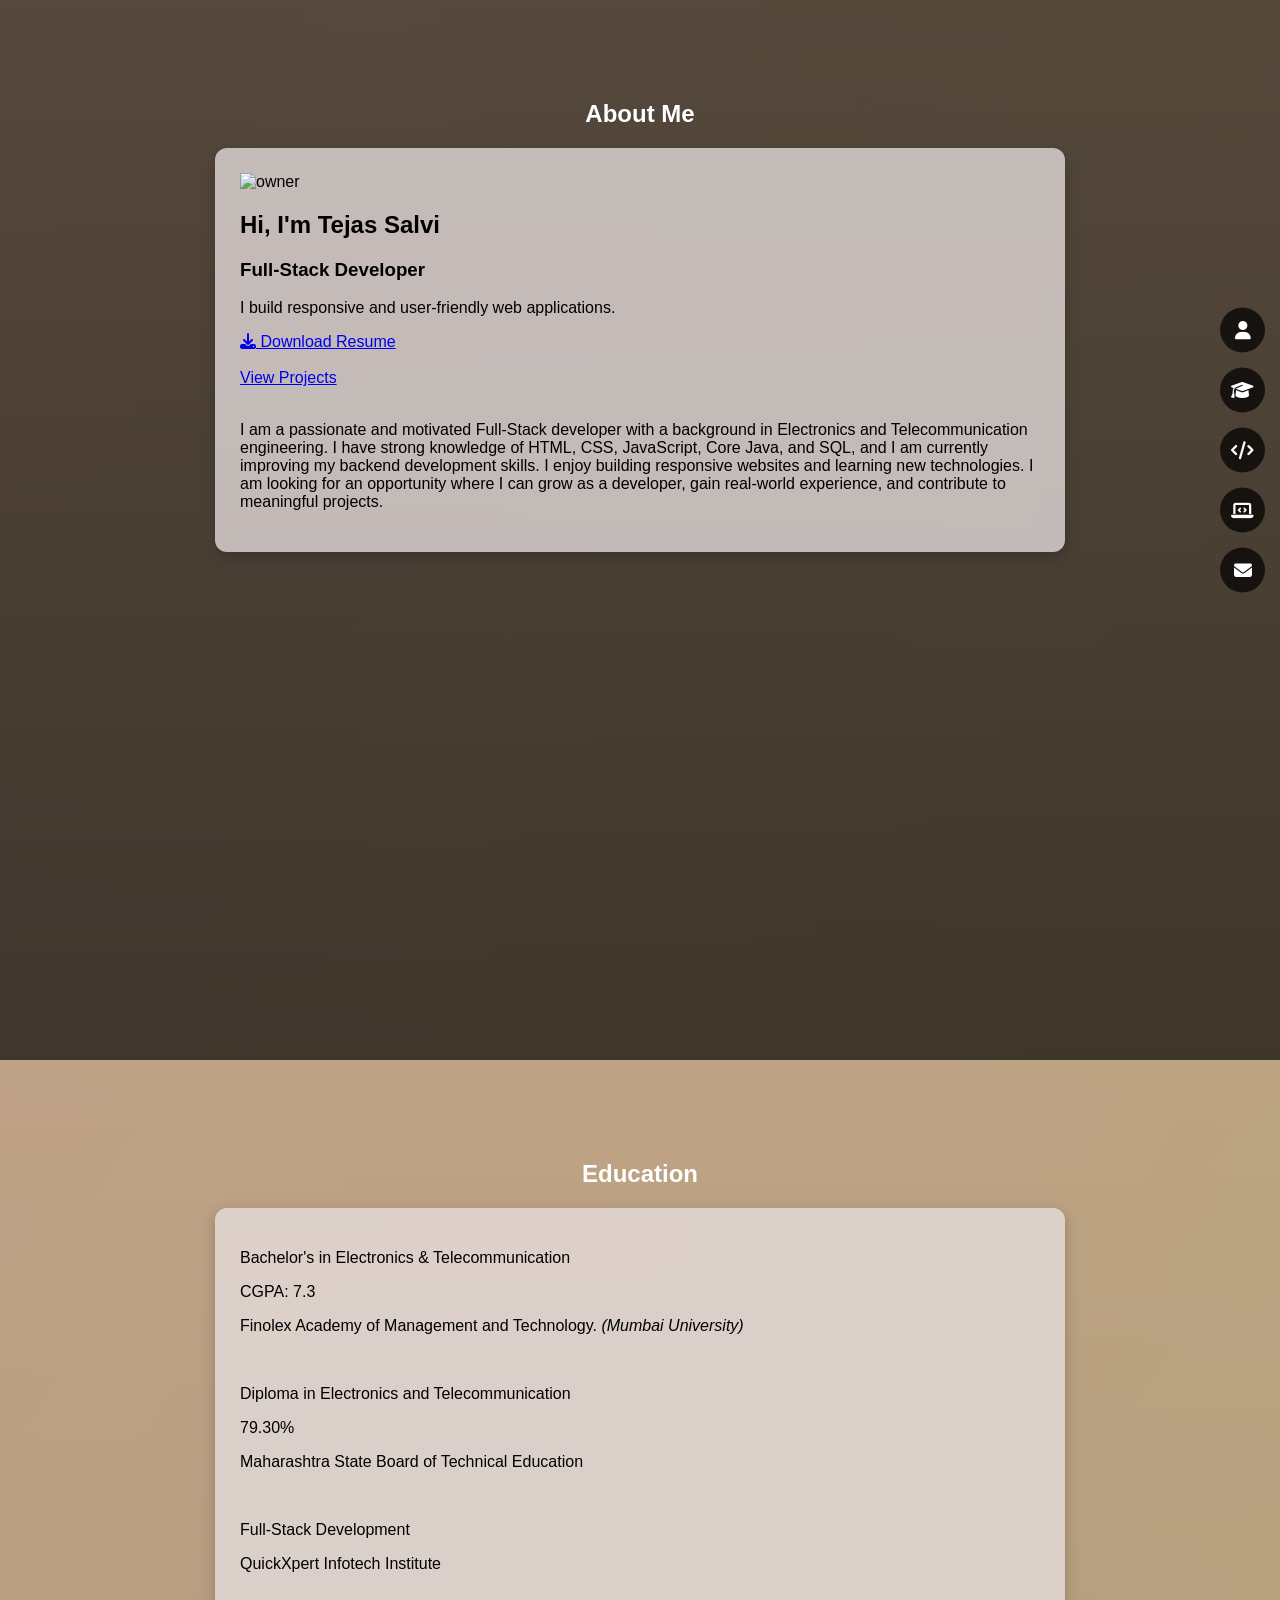
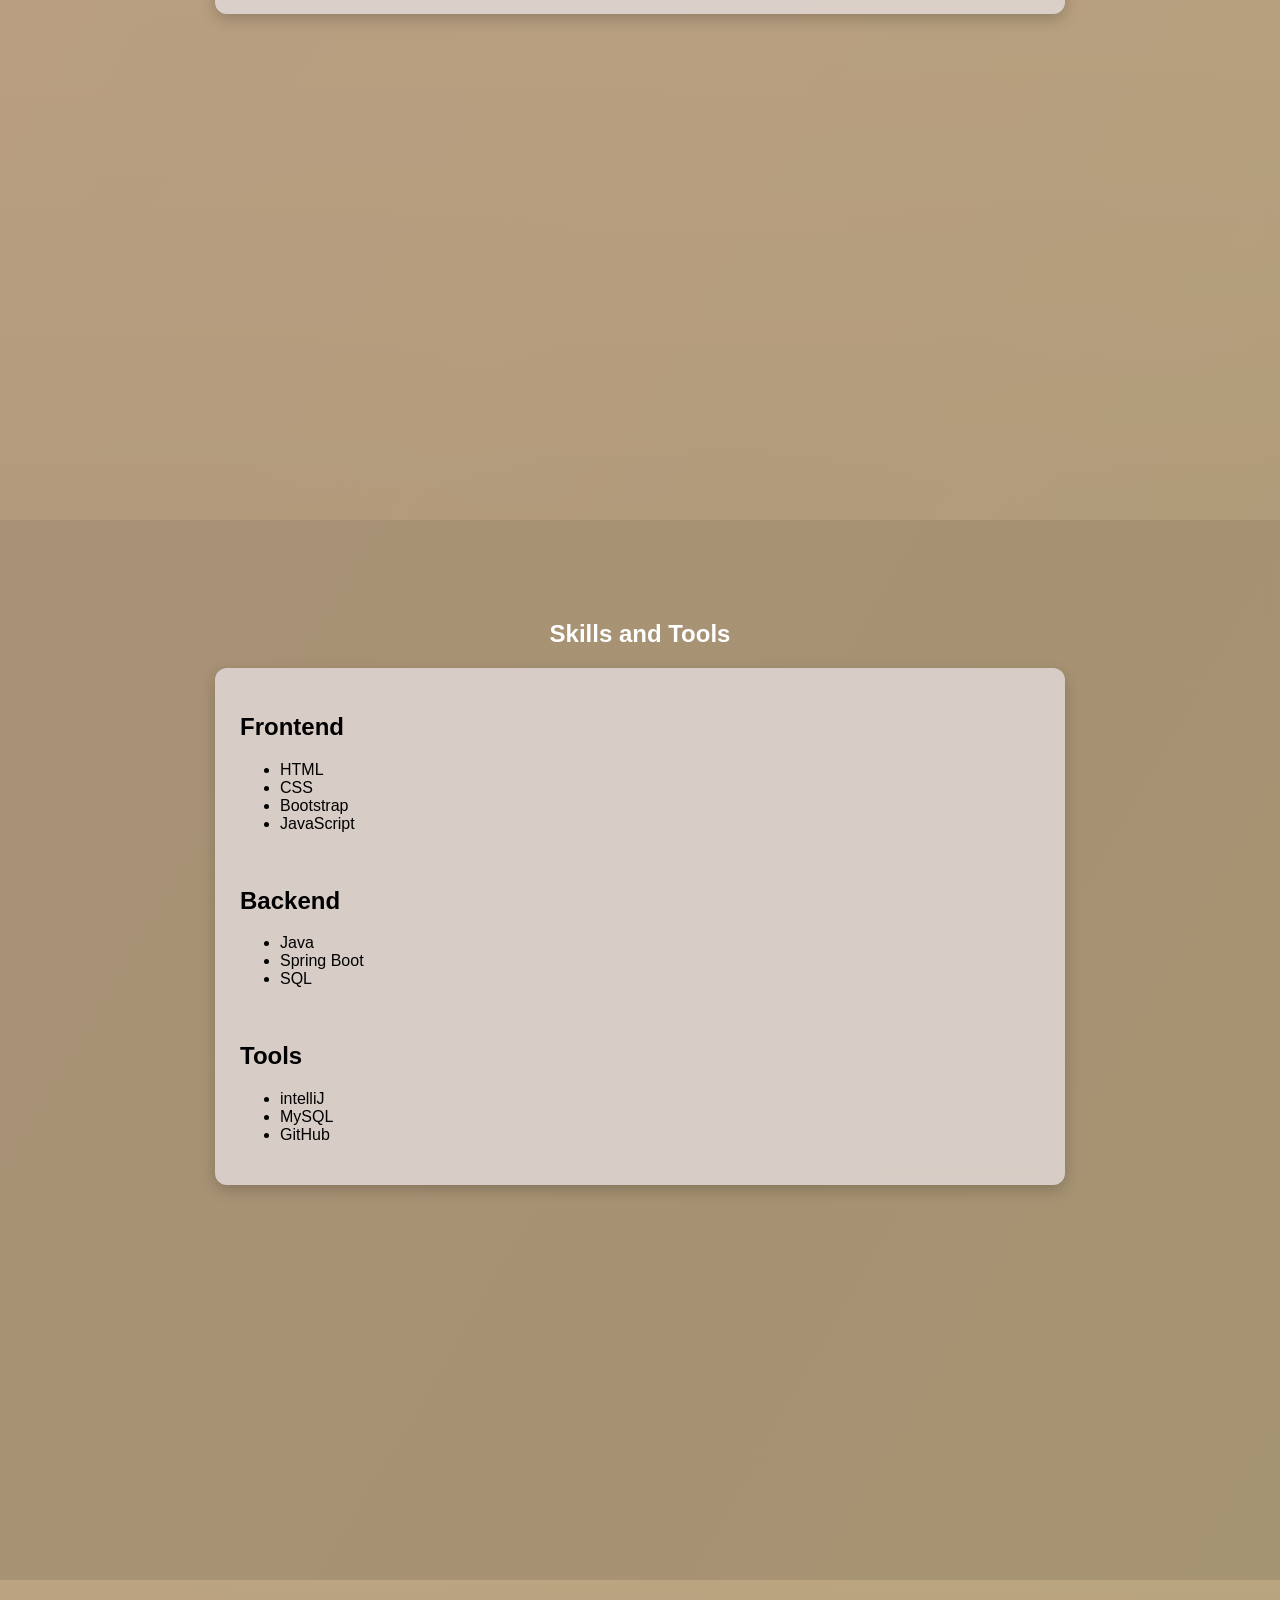
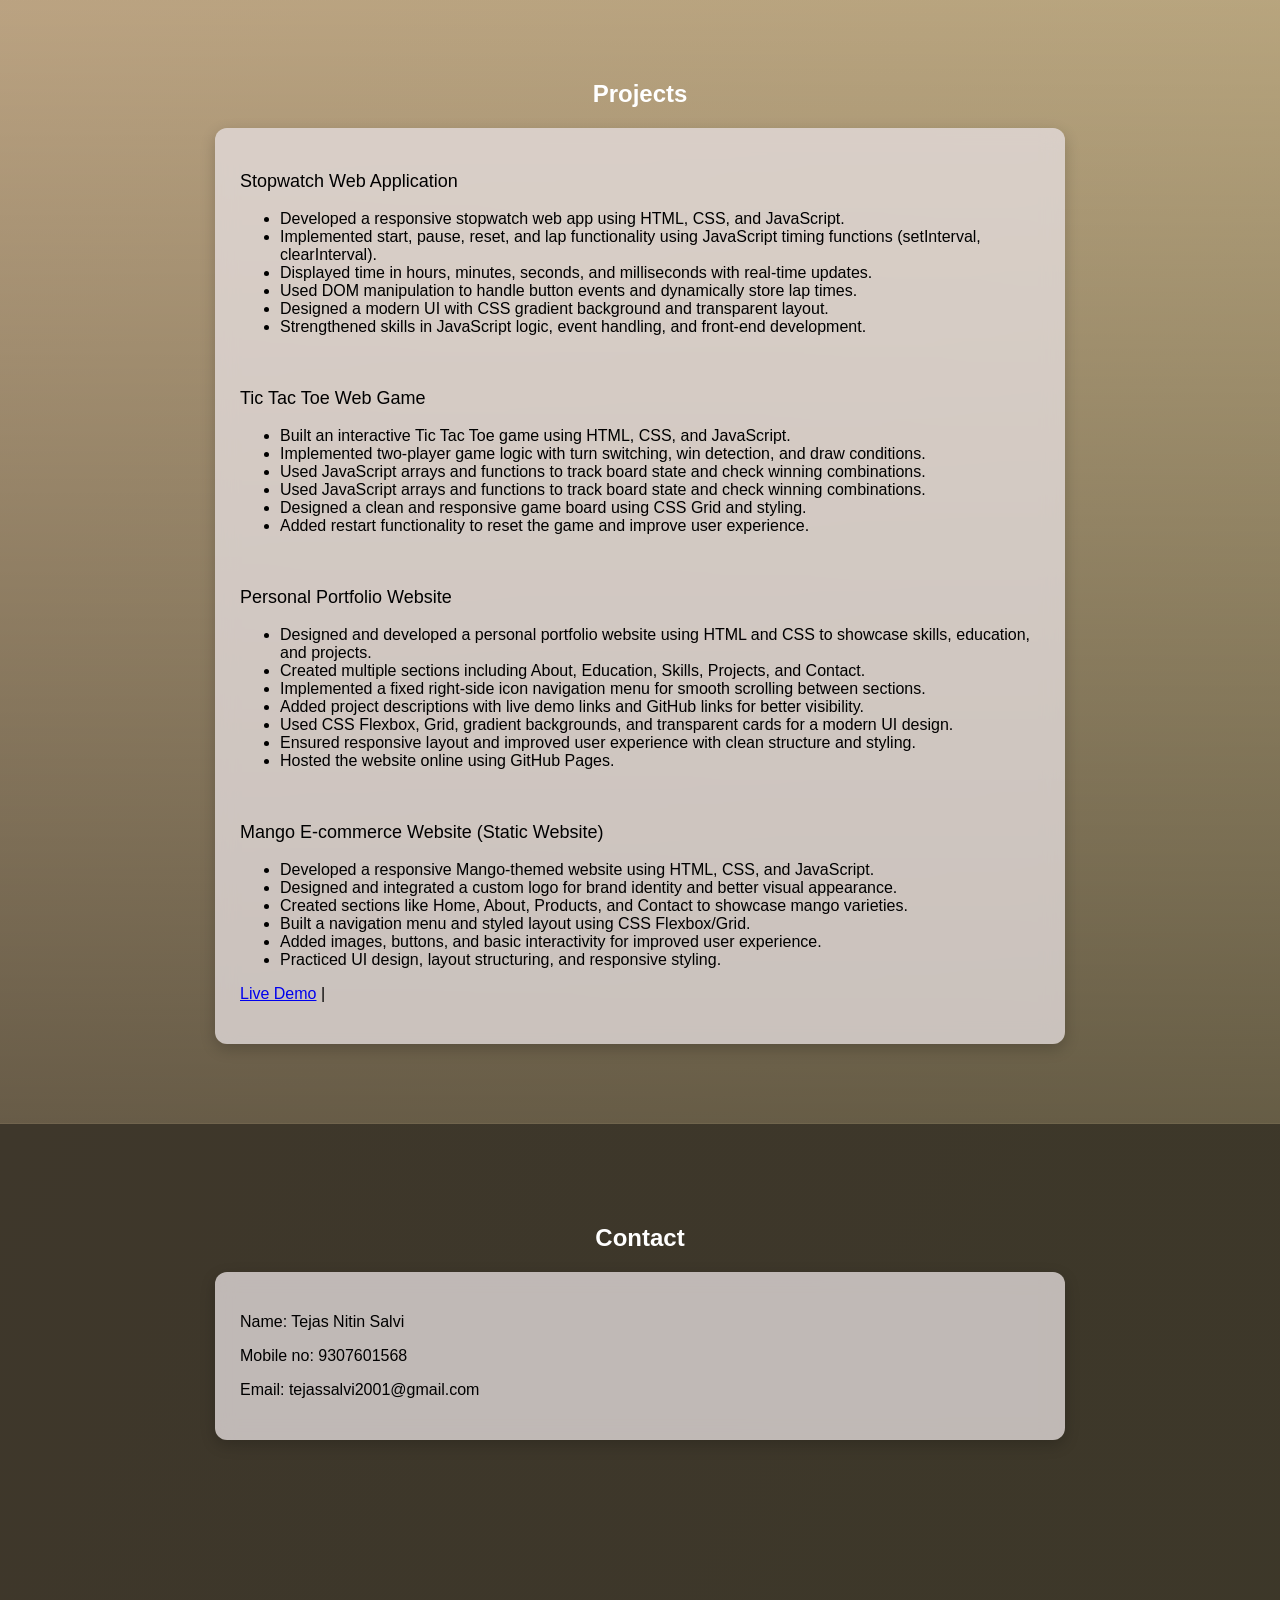
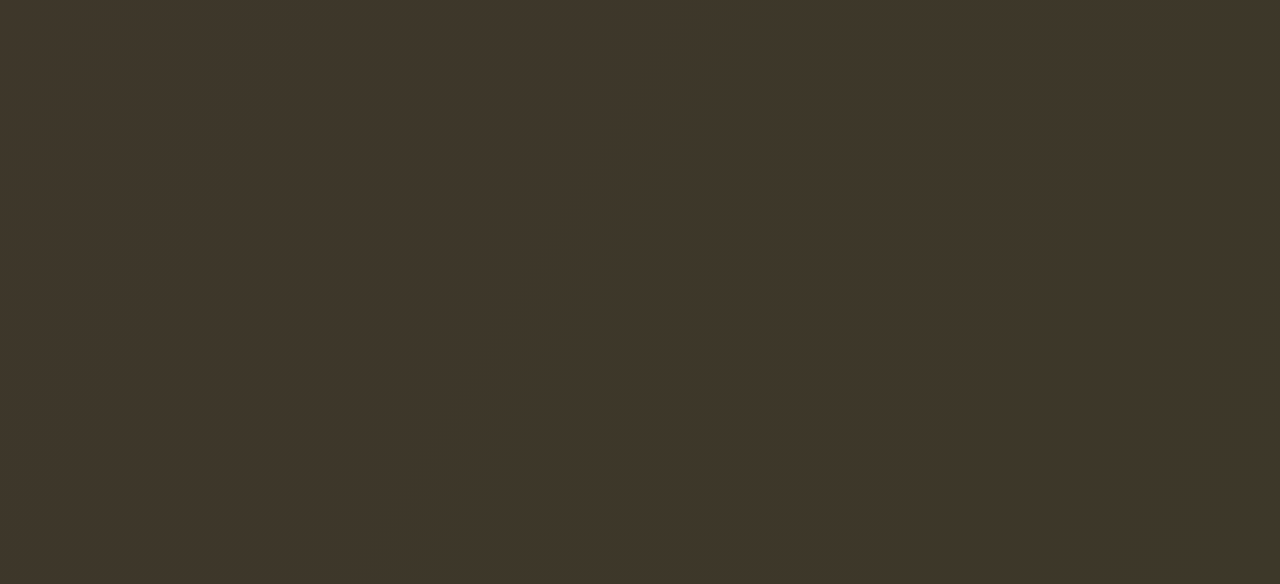
==== index.html @ 6af4f70e "Add files via upload" ====
<!DOCTYPE html>
<html lang="en">
<head>
<meta charset="UTF-8">
<meta name="viewport" content="width=device-width, initial-scale=1.0">
<link rel="stylesheet" href="style.css">
<title>Portfolio</title>

<!-- icons -->
<link rel="stylesheet" href="https://cdnjs.cloudflare.com/ajax/libs/font-awesome/6.5.0/css/all.min.css">
</head>

<body>

<!-- RIGHT ICON BUTTONS -->
<div class="right-menu">
  <a href="#about"><i class="fa fa-user"></i></a>
  <a href="#education"><i class="fa fa-graduation-cap"></i></a>
  <a href="#skills"><i class="fa fa-code"></i></a>
  <a href="#projects"><i class="fa fa-laptop-code"></i></a>
  <a href="#contact"><i class="fa fa-envelope"></i></a>
</div>

<!-- ABOUT -->
<section id="about">
  <h1 style="color:white">About Me</h1>
  <div class="card">
    <img class="owner" src="image/owner.jpeg" alt="owner">
   
  <h2>Hi, I'm Tejas Salvi</h2>
  <h3>Full-Stack Developer</h3>
  <p>I build responsive and user-friendly web applications.</p>
  <a href="Tejas_Salvi_cv.pdf" download class="btn">
    <i class="fa fa-download"></i> Download Resume
  </a>
  <br><br>
  <a href="#projects" class="btn">View Projects</a>
  <br> <br>
    <p class="about_p"> I am a passionate and motivated Full-Stack developer with a background in Electronics and Telecommunication engineering. I have strong knowledge of HTML, CSS, JavaScript, Core Java, and SQL, and I am currently improving my backend development skills.
I enjoy building responsive websites and learning new technologies. I am looking for an opportunity where I can grow as a developer, gain real-world experience, and contribute to meaningful projects.
</p>
  </div>
</section>

<!-- EDUCATION -->
<section id="education">
  <h1 style="color:white">Education</h1>
  <div class="card">
    <p>Bachelor's in Electronics & Telecommunication</p>
    <p>CGPA: 7.3</p>
    <p>Finolex Academy of Management and Technology. <i>(Mumbai University)</i></p>
    <br>
    <p>Diploma in Electronics and Telecommunication</p>
    <p>79.30%</p>
    <p>Maharashtra State Board of Technical Education</p>
    <br>
    <p>Full-Stack Development</p>
    <p>QuickXpert Infotech Institute </p>
  </div>
</section>

<!-- SKILLS -->
<section id="skills">
  <h1 style="color:white">Skills and Tools</h1>
  <div class="card">
    <h2>Frontend</h2>
    <ul>
      <li>HTML</li>
      <li>CSS</li>
      <li>Bootstrap</li>
      <li>JavaScript</li> 
    </ul>
    <br>
    <h2>Backend</h2>
    <ul>
      <li>Java</li>
      <li>Spring Boot</li>
      <li>SQL</li>
    </ul>
    <br>
    <h2>Tools</h2>
    <ul>
      <li>intelliJ</li>
      <li>MySQL</li>
      <li>GitHub</li>
    </ul>
  </div>
</section>

<!-- PROJECTS -->
<section id="projects">
  <h1 style="color:white">Projects</h1>
  <div class="card">

    <!-- 1st project -->

<!-- 1nd project -->

    <p class="heading">Stopwatch Web Application </p>
    <p>
      <ul>
<li>Developed a responsive stopwatch web app using HTML, CSS, and JavaScript.</li>
<li>Implemented start, pause, reset, and lap functionality using JavaScript timing functions (setInterval, clearInterval).</li>
<li>Displayed time in hours, minutes, seconds, and milliseconds with real-time updates.</li>    
<li>Used DOM manipulation to handle button events and dynamically store lap times.</li>
<li>Designed a modern UI with CSS gradient background and transparent layout.</li>
<li>Strengthened skills in JavaScript logic, event handling, and front-end development.</li>
</ul>
  </p>
  <br>

<!-- // 3rd project -->
  <p class="heading">Tic Tac Toe Web Game</p>
  <p>
    <ul>
      <li>Built an interactive Tic Tac Toe game using HTML, CSS, and JavaScript.</li>
      <li>Implemented two-player game logic with turn switching, win detection, and draw conditions.</li>
      <li>Used JavaScript arrays and functions to track board state and check winning combinations.</li>
      <li>Used JavaScript arrays and functions to track board state and check winning combinations.</li>
      <li>Designed a clean and responsive game board using CSS Grid and styling.</li>
      <li>Added restart functionality to reset the game and improve user experience.</li>
    </ul>
  </p>
  <br>
  <!-- 4th project -->

    <p class="heading">Personal Portfolio Website</p>
    <p><ul>
      <li>Designed and developed a personal portfolio website using HTML and CSS to showcase skills, education, and projects.</li>
      <li>Created multiple sections including About, Education, Skills, Projects, and Contact.</li>
      <li>Implemented a fixed right-side icon navigation menu for smooth scrolling between sections.</li>
      <li>Added project descriptions with live demo links and GitHub links for better visibility.</li>
      <li>Used CSS Flexbox, Grid, gradient backgrounds, and transparent cards for a modern UI design.</li>
      <li>Ensured responsive layout and improved user experience with clean structure and styling.</li>
      <li>Hosted the website online using GitHub Pages.</li>
    </ul></p>
    <br>
    <p class="heading">Mango E-commerce Website (Static Website) </p>
  <p>
    <ul>
<li>Developed a responsive Mango-themed website using HTML, CSS, and JavaScript.</li>
<li>Designed and integrated a custom logo for brand identity and better visual appearance.</li>
<li>Created sections like Home, About, Products, and Contact to showcase mango varieties.</li>
<li>Built a navigation menu and styled layout using CSS Flexbox/Grid.</li>
<li>Added images, buttons, and basic interactivity for improved user experience.</li>
<li>Practiced UI design, layout structuring, and responsive styling.</li>
  </ul>
 <p><a href="https://tejassalvi2001-ux.github.io/mango-site/" target="_blank">Live Demo</a> |</p>
  </div>
</section>

<!-- CONTACT -->
<section id="contact">
  <h1 style="color:white">Contact</h1>
  <div class="card">
    <p>Name: Tejas Nitin Salvi</p>
    <p>Mobile no: 9307601568</p>
    <p>Email: tejassalvi2001@gmail.com</p>
  </div>
</section>

</body>
</html>
---- style.css ----
body{
  margin:0;
  font-family: Arial;
  scroll-behavior:smooth;
  background:linear-gradient(120deg,#d6b397,#cbbb89);
}

/* RIGHT ICON MENU */
.right-menu{
  position:fixed;
  right:15px;
  top:50%;
  transform:translateY(-50%);
  display:flex;
  flex-direction:column;
  gap:15px;
  z-index:1000;
}

.right-menu a{
  background:rgba(0,0,0,0.7);
  color:white;
  width:45px;
  height:45px;
  display:flex;
  align-items:center;
  justify-content:center;
  border-radius:50%;
  font-size:18px;
  transition:0.3s;
  text-decoration:none;
}

.right-menu a:hover{
  background:#007bff;
  transform:scale(1.1);
}

/* SECTIONS */
section{
  min-height:100vh;
  padding:80px 20px;
}

h1{
  text-align:center;
}

.card{
  max-width:800px;
  margin:auto;
  background: rgba(229, 221, 221, 0.786); /* light transparent */
  backdrop-filter: blur(10px);
  padding:25px;
  border-radius:12px;
  box-shadow:0 5px 15px rgba(0,0,0,0.2);

}


.heading{
  font-size: 18px;
}

.owner{
  height: 130px;
  width: 130px;

}

/* hover on card */
.card{
  transition:0.3s;
}

.card:hover{
  transform:translateY(-8px);
  box-shadow:0 10px 25px rgba(0,0,0,0.4);
}

#about{
  background:linear-gradient(rgba(0,0,0,0.6),rgba(0,0,0,0.7)),
  url("https://images.unsplash.com/photo-1498050108023-c5249f4df085");
  background-size:cover;
  background-position:center;
  color:black;
}

#education{
  background:  linear-gradient(rgba(0,0,0,0.10), rgba(0,0,0,0.15)),
  url("https://images.unsplash.com/photo-1503676260728-1c00da094a0b");
  background-size:cover;
  background-position:center;
  color:black;
}

#skills{
  background: linear-gradient(rgba(0,0,0,0.20), rgba(0,0,0,0.20)),
  url("https://images.unsplash.com/photo-1518770660439-4636190af475");
  background-size:cover;
  background-position:center;
  color:black;
}

#projects{
  background:linear-gradient(rgba(0,0,0,0.10),rgba(0,0,0,0.5)),
  url("https://images.unsplash.com/photo-1555066931-4365d14bab8c");
  background-size:cover;
  background-position:center;
  color:black;
}


#contact{
  background:
  linear-gradient(rgba(0,0,0,0.7), rgba(0,0,0,0.7)),
  url("https://images.unsplash.com/photo-1521791136064-7986c2920216");
  background-size: cover;
  background-position: center;
  color: black;
}
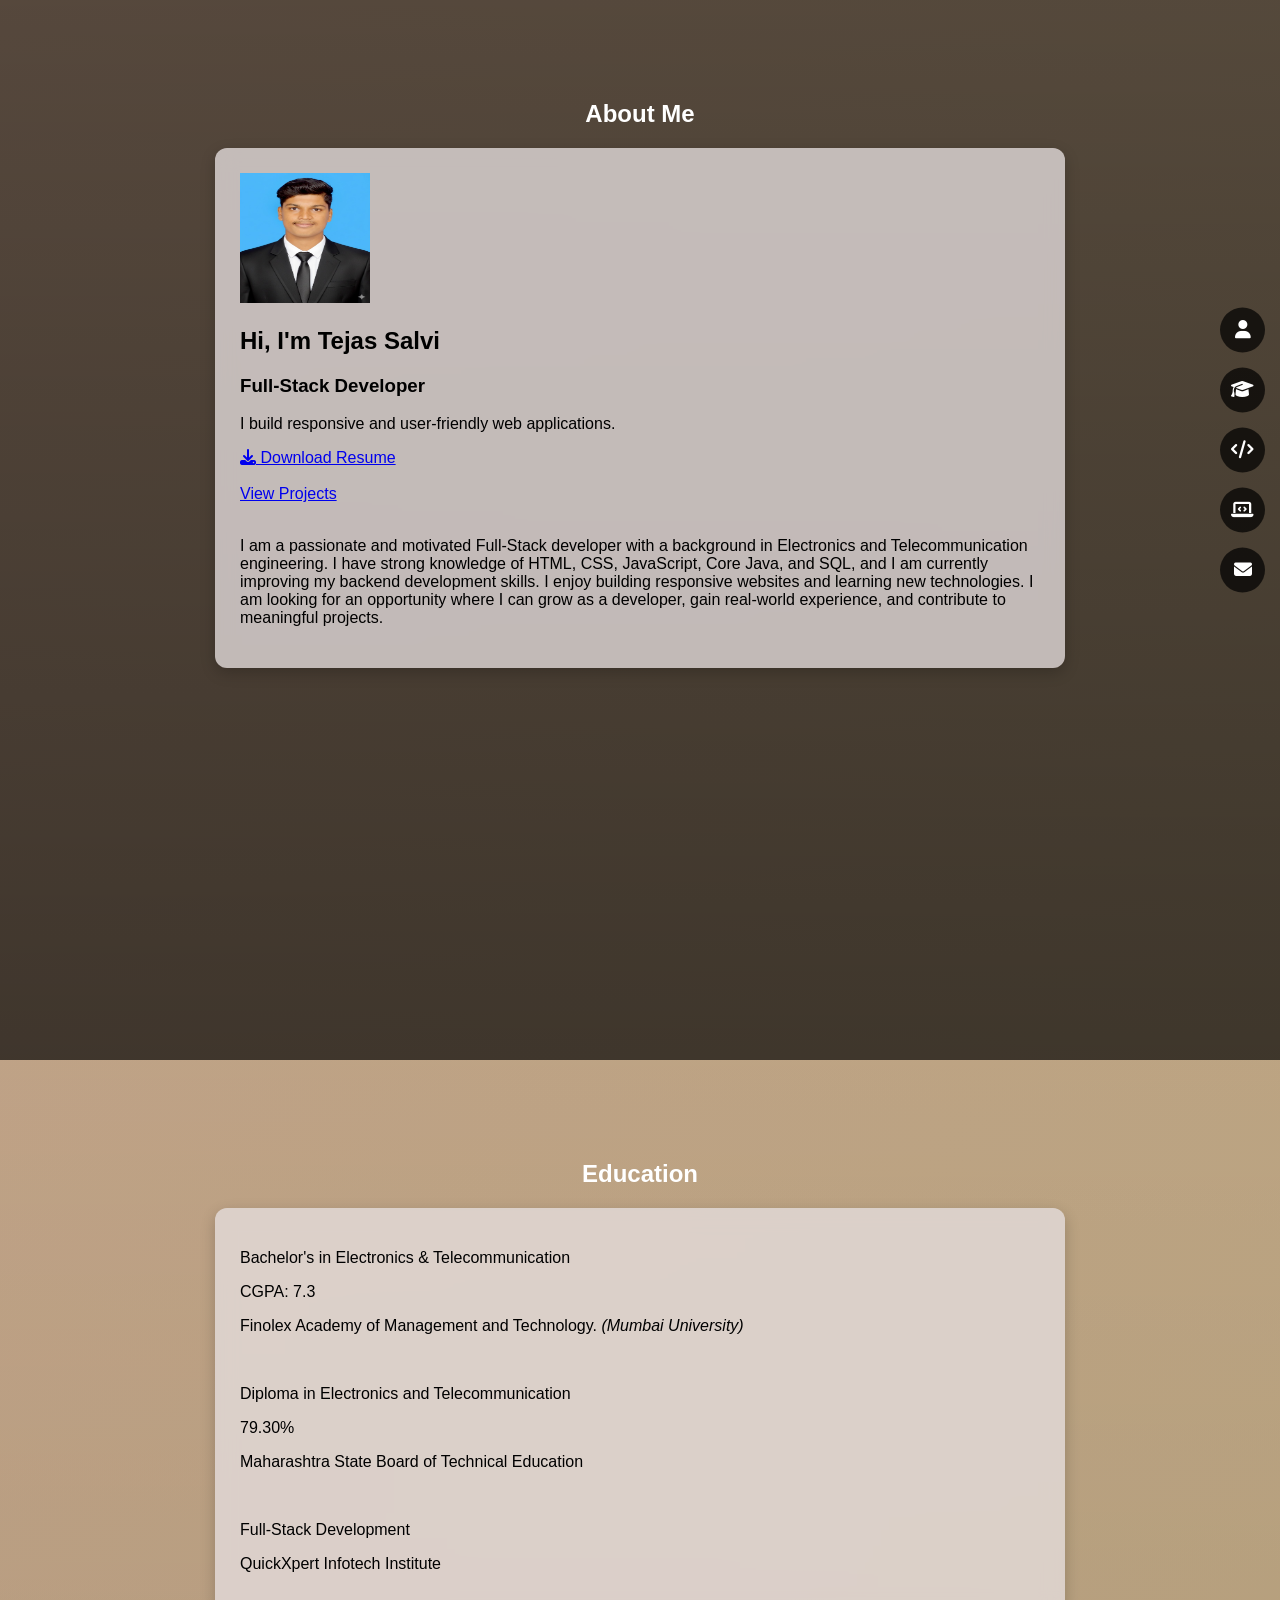
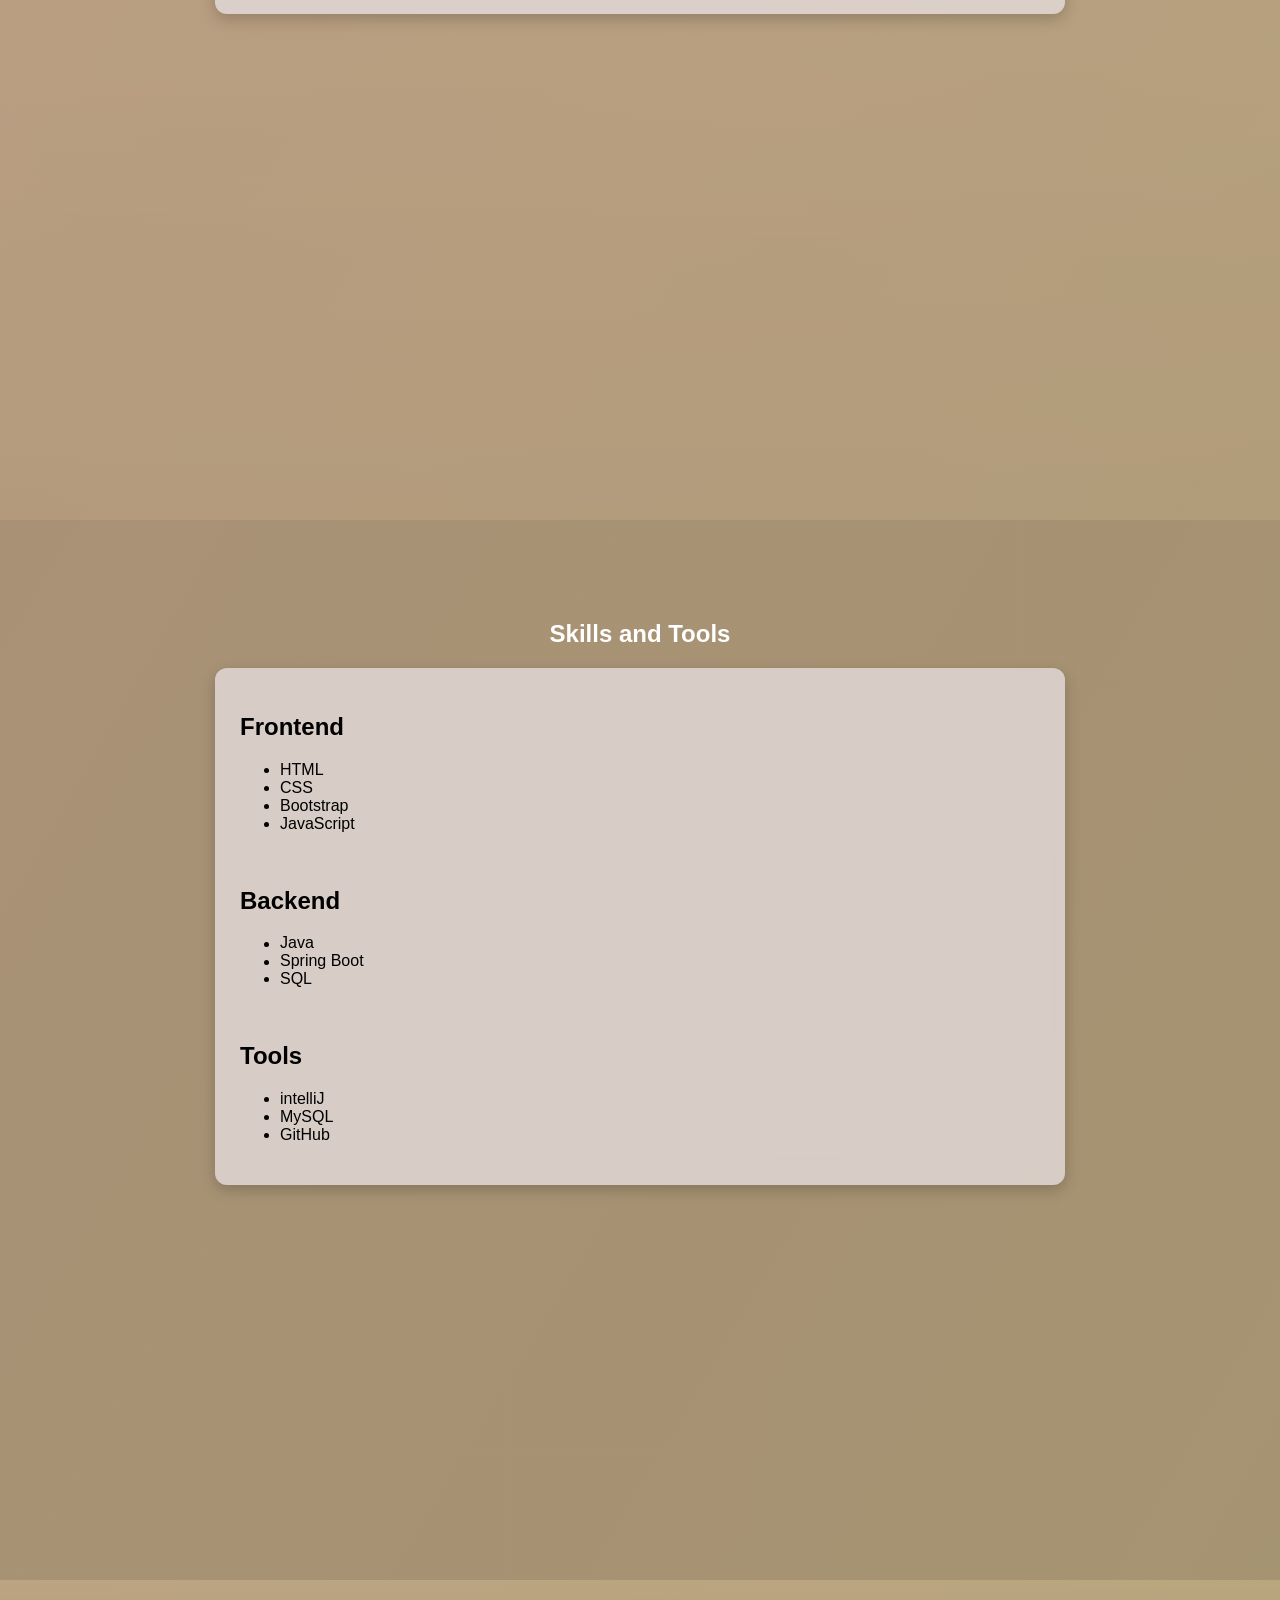
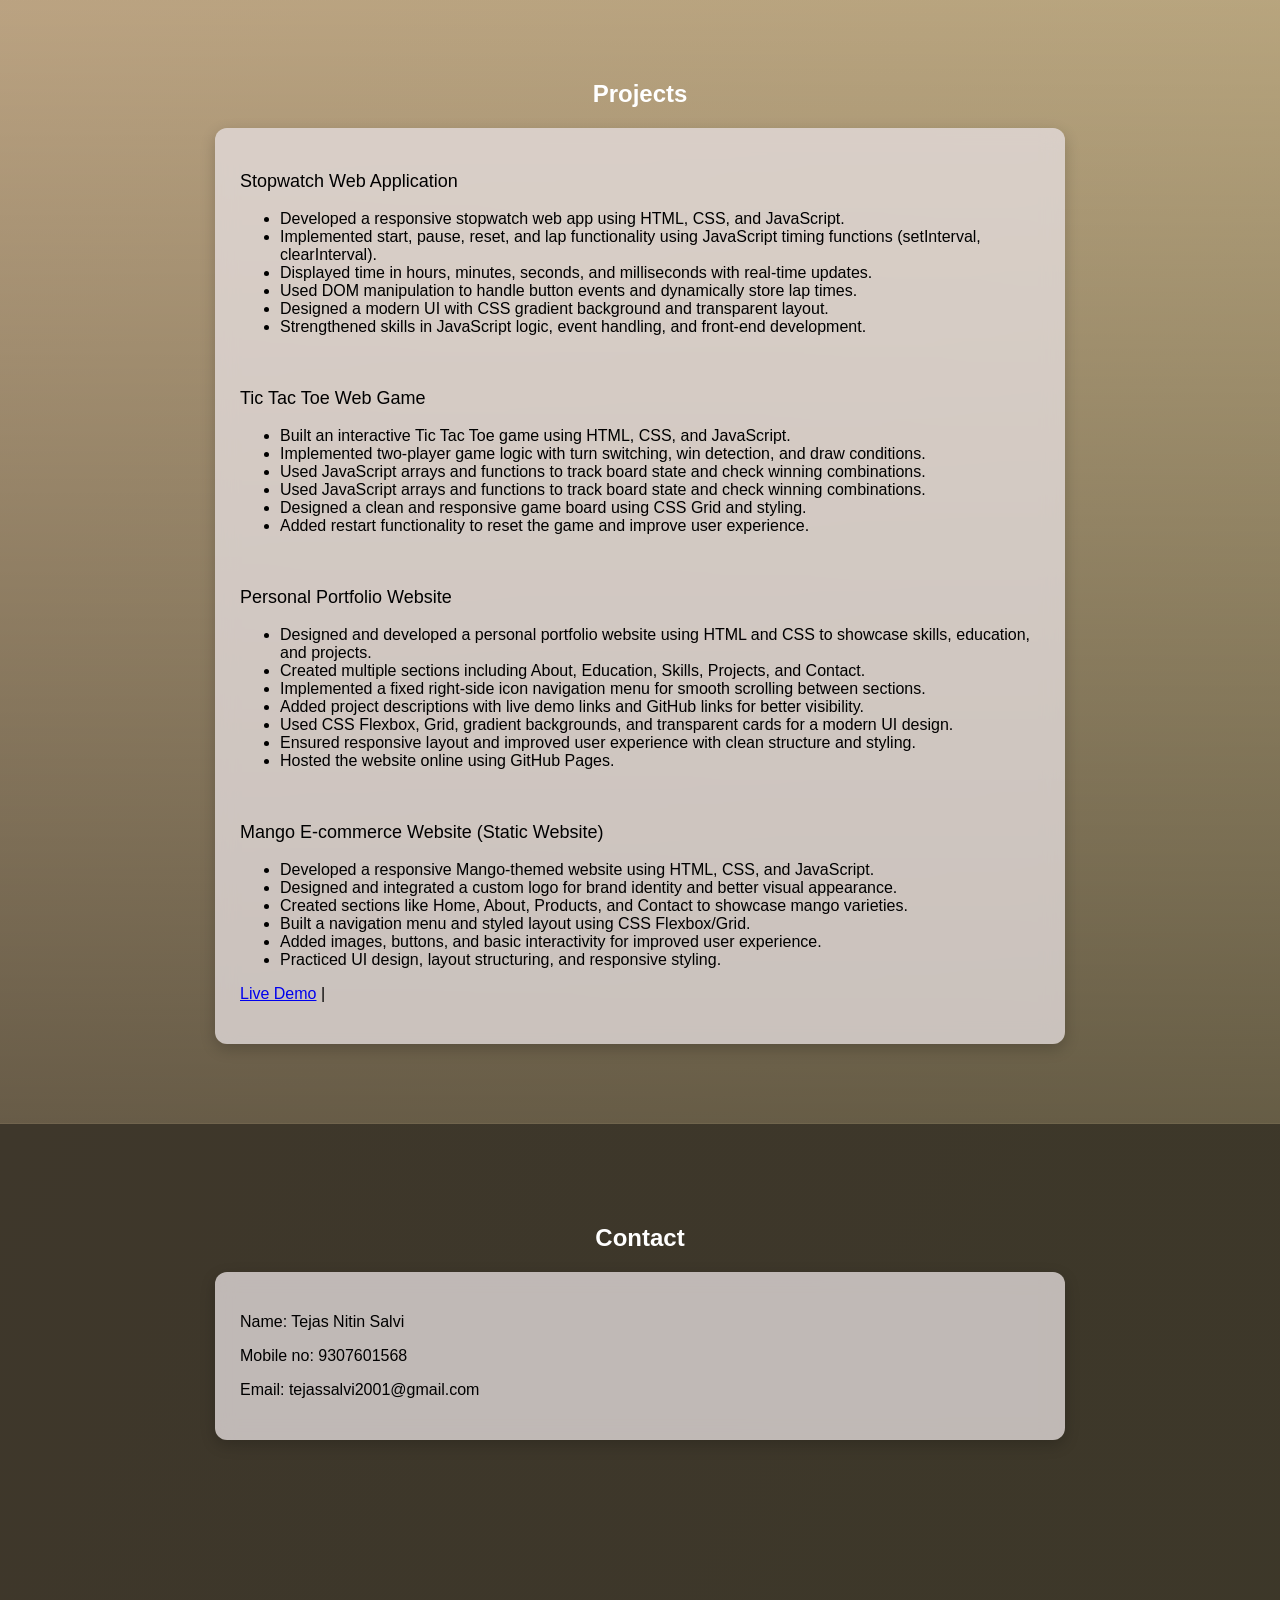
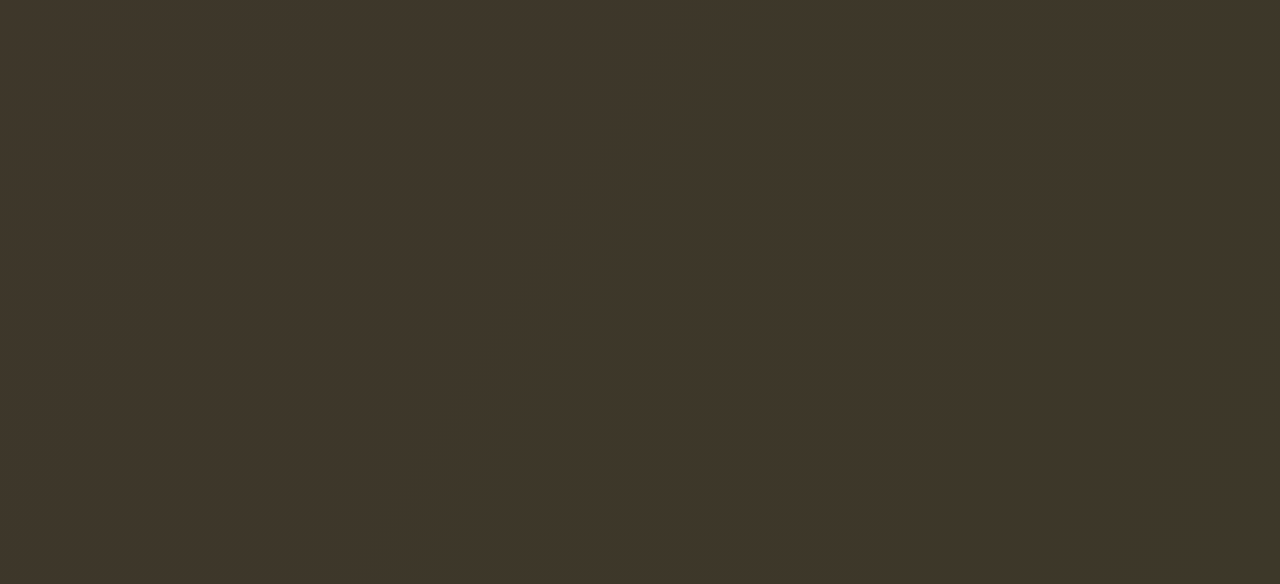
==== commit cf94b48a: "Update index.html" ====
--- a/index.html
+++ b/index.html
@@ -25,7 +25,7 @@
 <section id="about">
   <h1 style="color:white">About Me</h1>
   <div class="card">
-    <img class="owner" src="image/owner.jpeg" alt="owner">
+    <img class="owner" src="owner.jpeg" alt="owner">
    
   <h2>Hi, I'm Tejas Salvi</h2>
   <h3>Full-Stack Developer</h3>
@@ -162,3 +162,4 @@
 </body>
 </html>
 
+
